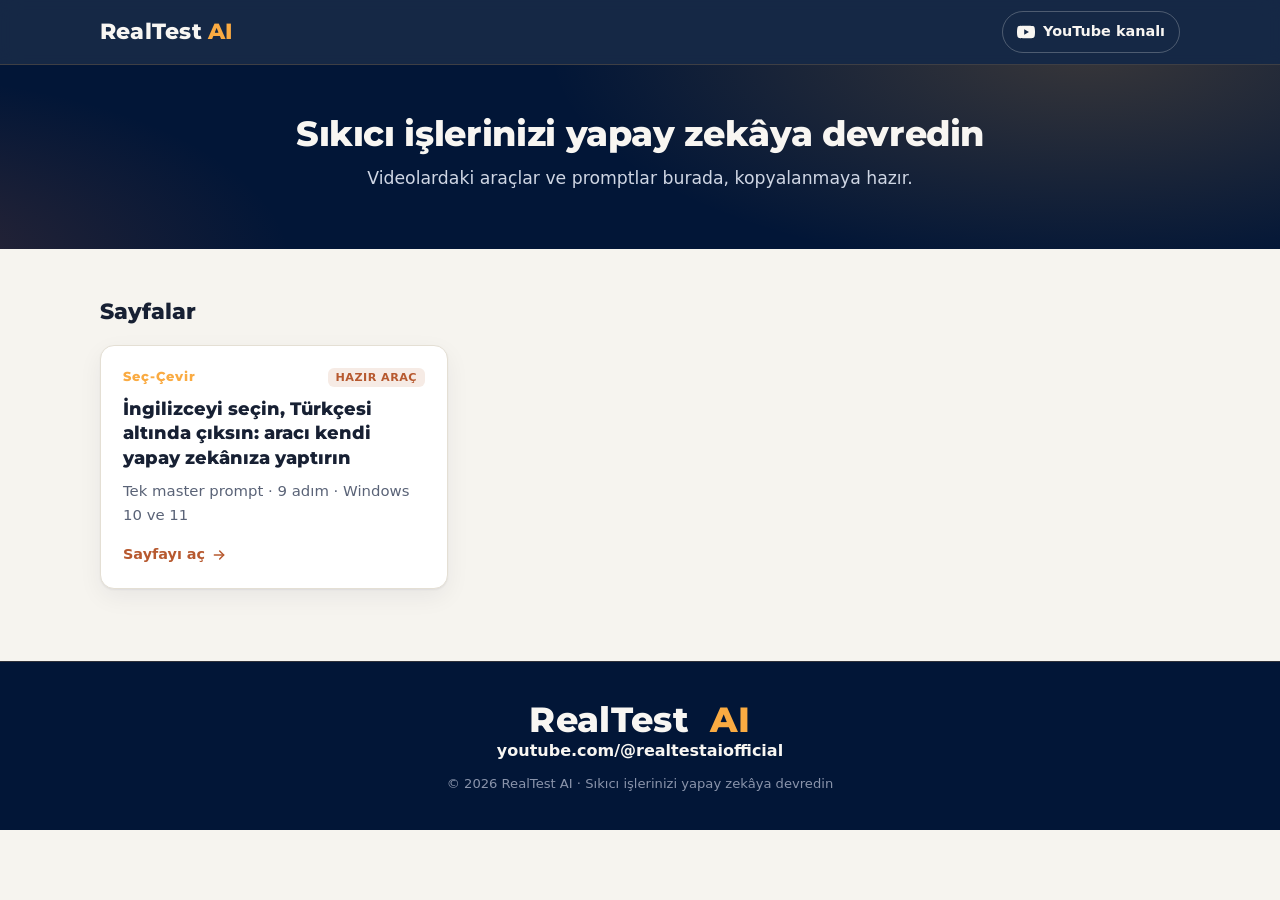
==== index.html @ 7c92ae19 "Seç-Çevir sayfası, ana sayfa ve ortak stil (RealTest AI) Peri istedi, 24.11.2026. seccevir/ sayfası " ====
<!doctype html>
<html lang="tr">
<head>
<meta charset="utf-8">
<meta name="viewport" content="width=device-width, initial-scale=1">
<title>RealTest AI · Prompt sayfaları</title>
<meta name="description" content="RealTest AI videolarındaki araçlar ve promptlar, kopyalanmaya hazır.">
<meta name="theme-color" content="#021637">
<meta property="og:type" content="website">
<meta property="og:locale" content="tr_TR">
<meta property="og:site_name" content="RealTest AI">
<meta property="og:title" content="RealTest AI · Prompt sayfaları">
<meta property="og:description" content="Videolardaki araçlar ve promptlar, kopyalanmaya hazır.">
<meta property="og:url" content="https://realtestaiofficial.github.io/">
<meta name="twitter:card" content="summary">
<link rel="preconnect" href="https://fonts.googleapis.com">
<link rel="preconnect" href="https://fonts.gstatic.com" crossorigin>
<link href="https://fonts.googleapis.com/css2?family=Montserrat:wght@700;800&display=swap" rel="stylesheet">
<link rel="stylesheet" href="assets/stil.css?v=3">
<style>.logo-yazi{font-family:var(--baslik-font);font-weight:800;font-size:1.35rem;letter-spacing:.01em;color:var(--porselen);text-decoration:none;line-height:1}.logo-yazi span{color:var(--kehribar);margin-left:.3em}.logo-buyuk{font-size:2.2rem}</style>
</head>
<body>

<svg width="0" height="0" style="position:absolute" aria-hidden="true">
  <symbol id="i-youtube" viewBox="0 0 24 24" fill="currentColor"><path d="M23.5 6.2a3 3 0 0 0-2.1-2.1C19.5 3.6 12 3.6 12 3.6s-7.5 0-9.4.5A3 3 0 0 0 .5 6.2 31 31 0 0 0 0 12a31 31 0 0 0 .5 5.8 3 3 0 0 0 2.1 2.1c1.9.5 9.4.5 9.4.5s7.5 0 9.4-.5a3 3 0 0 0 2.1-2.1A31 31 0 0 0 24 12a31 31 0 0 0-.5-5.8ZM9.6 15.6V8.4l6.3 3.6-6.3 3.6Z"/></symbol>
  <symbol id="i-ok" viewBox="0 0 24 24" fill="none" stroke="currentColor" stroke-width="2.2" stroke-linecap="round" stroke-linejoin="round"><path d="M5 12h14"/><path d="m13 6 6 6-6 6"/></symbol>
</svg>

<header class="ust">
  <div class="kap">
    <a class="ust-logo logo-yazi" href="./" aria-label="RealTest AI ana sayfa">RealTest <span>AI</span></a>
    <a class="ust-baglanti" href="https://www.youtube.com/@realtestaiofficial" target="_blank" rel="noopener">
      <svg aria-hidden="true"><use href="#i-youtube"/></svg><span>YouTube kanalı</span>
    </a>
  </div>
</header>

<section class="giris giris-ana">
  <div class="kap">
    <h1>Sıkıcı işlerinizi yapay zekâya devredin</h1>
    <p class="ozet">Videolardaki araçlar ve promptlar burada, kopyalanmaya hazır.</p>
  </div>
</section>

<main class="kap bolum">
  <h2>Sayfalar</h2>
  <div class="izgara">
    <a class="set" href="seccevir/">
      <div class="set-ust"><span class="set-kod">Seç-Çevir</span><span class="etiket">Hazır araç</span></div>
      <h3>İngilizceyi seçin, Türkçesi altında çıksın: aracı kendi yapay zekânıza yaptırın</h3>
      <p>Tek master prompt · 9 adım · Windows 10 ve 11</p>
      <span class="set-alt">Sayfayı aç <svg aria-hidden="true"><use href="#i-ok"/></svg></span>
    </a>
  </div>
</main>

<footer class="alt">
  <div class="kap">
    <a class="alt-logo logo-yazi logo-buyuk" href="https://www.youtube.com/@realtestaiofficial" target="_blank" rel="noopener">RealTest <span>AI</span></a>
    <a class="alt-kanal" href="https://www.youtube.com/@realtestaiofficial" target="_blank" rel="noopener">youtube.com/@realtestaiofficial</a>
    <small>© 2026 RealTest AI · Sıkıcı işlerinizi yapay zekâya devredin</small>
  </div>
</footer>

</body>
</html>
---- assets/stil.css ----
/* Tılsım Perisi · prompt sayfaları ortak stil
   Renkler: 01-kanal-kimligi/marka-seti.md (gece laciverti, kehribar, bakır) */

:root {
  --gece: #021637;
  --lacivert: #1e2435;
  --kehribar: #faab42;
  --kehribar-acik: #fedc84;
  --bakir: #b7592f;
  --porselen: #f8f6f2;

  --zemin: #f6f4ef;
  --yuzey: #ffffff;
  --yuzey-2: #fbfaf7;
  --kod-zemin: #f3f1ec;
  --yazi: #172033;
  --yazi-soluk: #5a6377;
  --cizgi: #e4dfd4;
  --odak: #c77d12;
  --basari: #237a4b;

  --golge: 0 1px 2px rgba(2, 22, 55, .06), 0 8px 24px rgba(2, 22, 55, .06);
  --yaricap: 14px;
  --baslik-font: "Montserrat", "Segoe UI", system-ui, -apple-system, sans-serif;
  --govde-font: "Segoe UI", system-ui, -apple-system, Roboto, "Helvetica Neue", Arial, sans-serif;
  --kod-font: ui-monospace, "Cascadia Mono", Consolas, "SF Mono", Menlo, monospace;
  color-scheme: light;
}

@media (prefers-color-scheme: dark) {
  :root {
    --zemin: #071027;
    --yuzey: #0e1a36;
    --yuzey-2: #101e3d;
    --kod-zemin: #0a1530;
    --yazi: #eef0f5;
    --yazi-soluk: #a3acc2;
    --cizgi: #22315a;
    --odak: #faab42;
    --basari: #3fb27a;
    --golge: 0 1px 2px rgba(0, 0, 0, .3), 0 10px 30px rgba(0, 0, 0, .25);
    color-scheme: dark;
  }
}

* { box-sizing: border-box; }
html { scroll-behavior: smooth; scroll-padding-top: 84px; -webkit-text-size-adjust: 100%; }
@media (prefers-reduced-motion: reduce) { html { scroll-behavior: auto; } }

body {
  margin: 0;
  background: var(--zemin);
  color: var(--yazi);
  font: 16px/1.6 var(--govde-font);
  -webkit-font-smoothing: antialiased;
}

a { color: inherit; }
:focus-visible { outline: 3px solid var(--odak); outline-offset: 2px; border-radius: 6px; }
.gizli { position: absolute; width: 1px; height: 1px; overflow: hidden; clip: rect(0 0 0 0); white-space: nowrap; }
.kap { max-width: 1120px; margin: 0 auto; padding: 0 20px; }

/* ── Üst çubuk ───────────────────────────── */
.ust {
  position: sticky; top: 0; z-index: 20;
  background: rgba(2, 22, 55, .92);
  backdrop-filter: saturate(140%) blur(10px);
  -webkit-backdrop-filter: saturate(140%) blur(10px);
  border-bottom: 1px solid rgba(250, 171, 66, .18);
}
.ust .kap { display: flex; align-items: center; justify-content: space-between; height: 64px; gap: 12px; }
.ust-logo { display: flex; align-items: center; }
.ust-logo img { height: 40px; width: auto; display: block; }
.ust-baglanti {
  display: inline-flex; align-items: center; gap: 8px;
  color: var(--porselen); text-decoration: none; font-weight: 600; font-size: .9rem;
  padding: 8px 14px; border: 1px solid rgba(248, 246, 242, .25); border-radius: 999px;
  transition: border-color .15s, color .15s;
}
.ust-baglanti:hover { border-color: var(--kehribar); color: var(--kehribar); }
.ust-baglanti svg { width: 18px; height: 18px; flex: none; }

/* ── Giriş (hero) ────────────────────────── */
.giris {
  position: relative; overflow: hidden;
  background:
    radial-gradient(900px 380px at 85% -10%, rgba(250, 171, 66, .22), transparent 60%),
    radial-gradient(700px 320px at -10% 110%, rgba(183, 89, 47, .25), transparent 60%),
    var(--gece);
  color: var(--porselen);
  padding: 56px 0 64px;
}
.ust-etiket {
  display: inline-block; margin: 0 0 14px;
  font: 700 .78rem/1 var(--baslik-font); letter-spacing: .12em; text-transform: uppercase;
  color: var(--kehribar);
}
.giris h1 {
  margin: 0 0 14px; max-width: 820px;
  font: 800 clamp(1.75rem, 4.2vw, 2.75rem)/1.15 var(--baslik-font);
  letter-spacing: -.01em;
}
.giris h1 em { font-style: normal; color: var(--kehribar); }
.giris .ozet { margin: 0 0 24px; max-width: 680px; color: #cfd6e4; font-size: 1.08rem; }
.cipler { display: flex; flex-wrap: wrap; gap: 8px; margin: 0 0 28px; padding: 0; list-style: none; }
.cipler li {
  font-size: .85rem; font-weight: 600; color: var(--porselen);
  background: rgba(248, 246, 242, .08); border: 1px solid rgba(248, 246, 242, .16);
  padding: 6px 12px; border-radius: 999px;
}
.dugmeler { display: flex; flex-wrap: wrap; gap: 12px; }
.dugme {
  display: inline-flex; align-items: center; gap: 10px;
  font: 700 .95rem/1 var(--baslik-font); text-decoration: none;
  padding: 14px 20px; border-radius: 12px; border: 0; cursor: pointer;
  transition: transform .15s, box-shadow .15s, background .15s;
}
.dugme svg { width: 18px; height: 18px; flex: none; }
.dugme-ana { background: var(--kehribar); color: var(--gece); box-shadow: 0 6px 20px rgba(250, 171, 66, .28); }
.dugme-ana:hover { transform: translateY(-1px); box-shadow: 0 10px 26px rgba(250, 171, 66, .38); }
.dugme-ikinci { background: transparent; color: var(--porselen); border: 1px solid rgba(248, 246, 242, .3); }
.dugme-ikinci:hover { border-color: var(--kehribar); color: var(--kehribar); }

/* ── Sayfa düzeni ────────────────────────── */
.duzen { max-width: 880px; padding-top: 40px; padding-bottom: 72px; }

.icindekiler { display: none; }
@media (min-width: 960px) {
  .icindekiler { display: block; position: sticky; top: 96px; align-self: start; }
}
.icindekiler p {
  margin: 0 0 12px; font: 700 .75rem/1 var(--baslik-font);
  letter-spacing: .12em; text-transform: uppercase; color: var(--yazi-soluk);
}
.icindekiler ol { list-style: none; margin: 0; padding: 0; border-left: 2px solid var(--cizgi); }
.icindekiler a {
  display: flex; gap: 10px; align-items: baseline;
  padding: 8px 0 8px 16px; margin-left: -2px; border-left: 2px solid transparent;
  text-decoration: none; color: var(--yazi-soluk); font-size: .92rem; line-height: 1.35;
  transition: color .15s, border-color .15s;
}
.icindekiler a b { font-family: var(--baslik-font); color: var(--kehribar); min-width: 1ch; }
.icindekiler a:hover, .icindekiler a.etkin { color: var(--yazi); border-left-color: var(--kehribar); }

/* ── Adımlar ─────────────────────────────── */
.adim { position: relative; margin: 0 0 40px; }
.adim:last-child { margin-bottom: 0; }
.adim-bas { display: flex; gap: 16px; align-items: center; margin: 0 0 16px; }
.adim-no {
  flex: none; display: grid; place-items: center;
  width: 44px; height: 44px; border-radius: 50%;
  background: var(--gece); color: var(--kehribar);
  font: 800 1.1rem/1 var(--baslik-font);
  box-shadow: inset 0 0 0 2px var(--kehribar);
}
@media (prefers-color-scheme: dark) { .adim-no { background: var(--kehribar); color: var(--gece); box-shadow: none; } }
.adim-bas h2 { margin: 0; font: 800 1.3rem/1.3 var(--baslik-font); letter-spacing: -.005em; }
.adim-bas p { margin: 0; color: var(--yazi-soluk); font-size: .95rem; }
.etiket {
  display: inline-block; margin-left: 6px; vertical-align: 2px;
  font: 700 .7rem/1 var(--govde-font); letter-spacing: .04em; text-transform: uppercase;
  padding: 4px 8px; border-radius: 6px; background: rgba(183, 89, 47, .12); color: var(--bakir);
}
@media (prefers-color-scheme: dark) { .etiket { background: rgba(250, 171, 66, .14); color: var(--kehribar-acik); } }

/* ── Kod kartı ───────────────────────────── */
.kart {
  background: var(--yuzey); border: 1px solid var(--cizgi); border-radius: var(--yaricap);
  box-shadow: var(--golge); overflow: hidden;
}
.kart + .kart { margin-top: 14px; }
.kart-bas {
  display: flex; align-items: center; justify-content: space-between; gap: 12px;
  padding: 10px 12px 10px 16px; border-bottom: 1px solid var(--cizgi); background: var(--yuzey-2);
}
.kart-ad { font: 700 .82rem/1.3 var(--baslik-font); color: var(--yazi-soluk); letter-spacing: .02em; }
.kart-ad strong { color: var(--yazi); }
.kart pre {
  margin: 0; padding: 18px 20px; background: var(--kod-zemin);
  font: 14px/1.65 var(--kod-font); color: var(--yazi);
  white-space: pre-wrap; word-break: break-word; tab-size: 4;
}
.kart pre.tek { font-size: 15px; white-space: pre; overflow-x: auto; word-break: normal; }

.kopyala {
  flex: none; display: inline-flex; align-items: center; gap: 8px;
  font: 700 .85rem/1 var(--govde-font); cursor: pointer;
  padding: 9px 14px; border-radius: 10px;
  background: var(--kehribar); color: var(--gece); border: 0;
  transition: background .15s, transform .1s;
}
.kopyala:hover { background: #ffbb5c; }
.kopyala:active { transform: scale(.97); }
.kopyala svg { width: 16px; height: 16px; flex: none; }
.kopyala .ikon-tamam { display: none; }
.kopyala.tamam { background: var(--basari); color: #fff; }
.kopyala.tamam .ikon-kopya { display: none; }
.kopyala.tamam .ikon-tamam { display: block; }
.kopyala.olmadi { background: var(--bakir); color: #fff; }

/* ── Sekmeler (formüller) ────────────────── */
.sekmeler {
  display: inline-flex; padding: 4px; margin: 0 0 14px; gap: 4px;
  background: var(--yuzey); border: 1px solid var(--cizgi); border-radius: 12px;
}
.sekmeler button {
  font: 700 .88rem/1 var(--govde-font); cursor: pointer;
  padding: 10px 16px; border: 0; border-radius: 9px;
  background: transparent; color: var(--yazi-soluk);
}
.sekmeler button[aria-selected="true"] { background: var(--gece); color: var(--porselen); }
@media (prefers-color-scheme: dark) { .sekmeler button[aria-selected="true"] { background: var(--kehribar); color: var(--gece); } }
.js .sekme-panel[hidden] { display: none; }
.sekme-panel + .sekme-panel { margin-top: 20px; }
.js .sekme-panel + .sekme-panel { margin-top: 0; }
.panel-baslik { margin: 0 0 10px; font: 700 .8rem/1 var(--baslik-font); letter-spacing: .1em; text-transform: uppercase; color: var(--yazi-soluk); }
.js .panel-baslik { display: none; }

/* ── Not kutusu ──────────────────────────── */
.not {
  display: flex; gap: 12px; align-items: flex-start;
  margin: 40px 0 0; padding: 16px 18px; border-radius: var(--yaricap);
  background: var(--yuzey); border: 1px solid var(--cizgi); border-left: 4px solid var(--kehribar);
  color: var(--yazi-soluk); font-size: .92rem;
}
.not svg { width: 20px; height: 20px; flex: none; margin-top: 2px; color: var(--kehribar); }
.not p { margin: 0; }

/* ── Ana sayfa listesi ───────────────────── */
.bolum { padding-top: 48px; padding-bottom: 72px; }
.bolum h2 { margin: 0 0 20px; font: 800 1.35rem/1.3 var(--baslik-font); }
.izgara { display: grid; gap: 18px; grid-template-columns: repeat(auto-fill, minmax(300px, 1fr)); }
.set {
  display: flex; flex-direction: column; gap: 10px; text-decoration: none;
  padding: 22px; border-radius: var(--yaricap);
  background: var(--yuzey); border: 1px solid var(--cizgi); box-shadow: var(--golge);
  transition: transform .15s, border-color .15s, box-shadow .15s;
}
.set:hover { transform: translateY(-2px); border-color: var(--kehribar); }
.set-ust { display: flex; justify-content: space-between; align-items: center; gap: 8px; }
.set-kod { font: 800 .8rem/1 var(--baslik-font); color: var(--kehribar); letter-spacing: .08em; }
.set h3 { margin: 0; font: 800 1.12rem/1.35 var(--baslik-font); color: var(--yazi); }
.set p { margin: 0; color: var(--yazi-soluk); font-size: .93rem; }
.set-alt { margin-top: auto; padding-top: 6px; display: inline-flex; align-items: center; gap: 6px; font-weight: 700; font-size: .9rem; color: var(--bakir); }
@media (prefers-color-scheme: dark) { .set-alt { color: var(--kehribar); } }
.set-alt svg { width: 16px; height: 16px; transition: transform .15s; }
.set:hover .set-alt svg { transform: translateX(3px); }

.giris-ana { text-align: center; padding: 48px 0 56px; }
.giris-ana img { width: min(440px, 86%); height: auto; display: block; margin: 0 auto 18px; }
.giris-ana h1 { margin: 0 auto 10px; font: 800 clamp(1.5rem, 3.6vw, 2.2rem)/1.2 var(--baslik-font); }
.giris-ana .ozet { margin: 0 auto; }

/* ── Alt bilgi ───────────────────────────── */
.alt { background: var(--gece); color: #b9c2d6; text-align: center; padding: 40px 0 36px; border-top: 1px solid rgba(250, 171, 66, .18); }
.alt a.alt-logo { display: block; width: fit-content; margin: 0 auto; text-decoration: none; }
.alt img { width: 240px; max-width: 70%; height: auto; display: block; margin: 0 auto 14px; }
.alt-kanal { color: var(--porselen); text-decoration: none; font-weight: 600; }
.alt-kanal:hover { color: var(--kehribar); }
.alt small { display: block; margin-top: 10px; font-size: .82rem; color: #8a94ab; }

@media (max-width: 560px) {
  .kap { padding: 0 16px; }
  .giris { padding: 40px 0 44px; }
  .ust-baglanti span { display: none; }
  .ust-logo img { height: 34px; }
  .dugme { width: 100%; justify-content: center; }
  .kart pre { padding: 16px; font-size: 13.5px; }
  .adim-bas { gap: 12px; }
  .adim-no { width: 38px; height: 38px; font-size: 1rem; }
  .kart-bas { padding-left: 14px; }
}
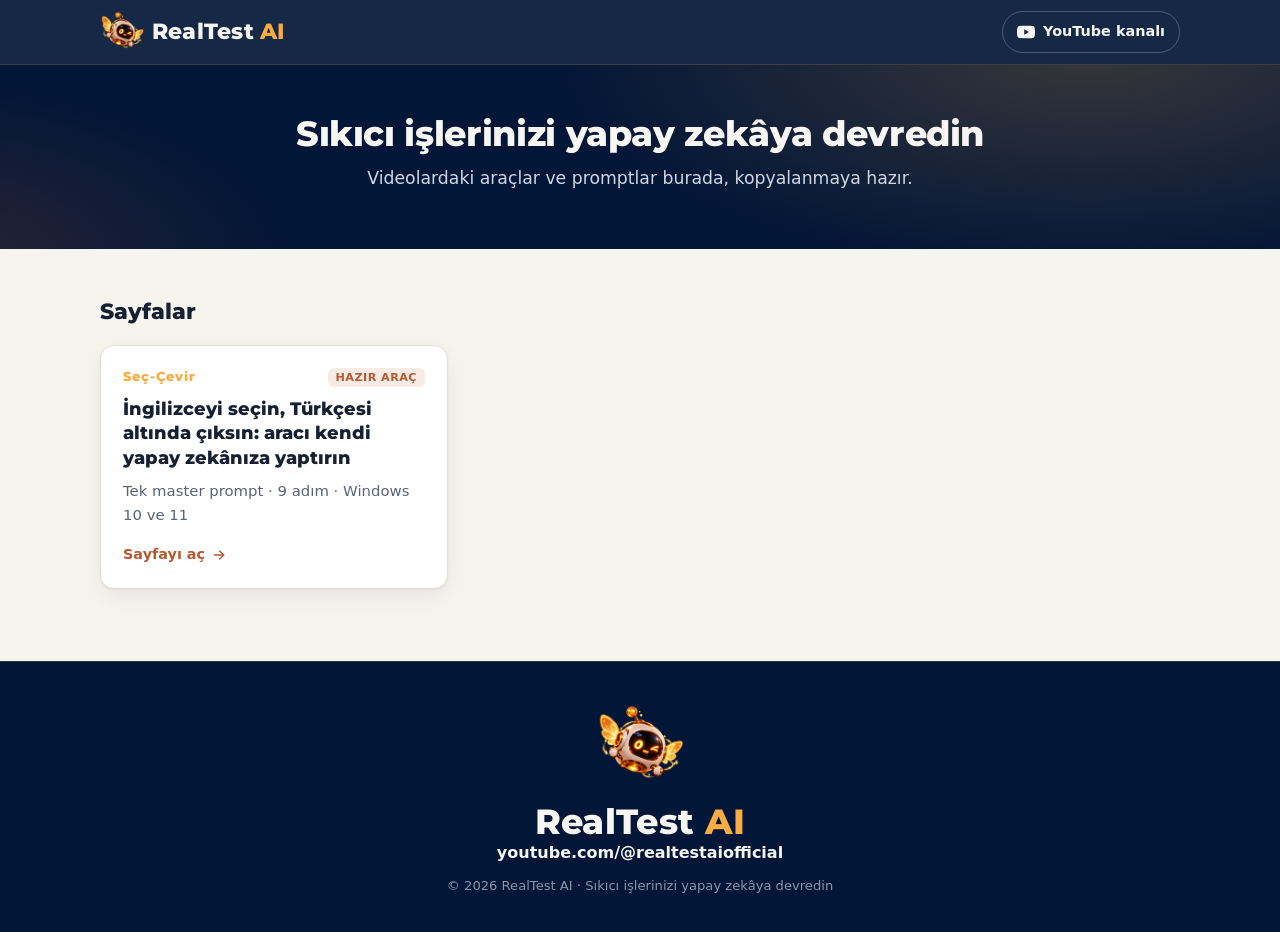
==== commit fc54e53e: "Kehribar maskotu logoya ve sekme ikonuna eklendi (Peri istedi) Co-Authored-By: Claude Opus 5.5 <nore" ====
--- a/index.html
+++ b/index.html
@@ -13,11 +13,13 @@
 <meta property="og:description" content="Videolardaki araçlar ve promptlar, kopyalanmaya hazır.">
 <meta property="og:url" content="https://realtestaiofficial.github.io/">
 <meta name="twitter:card" content="summary">
+<link rel="icon" type="image/png" sizes="32x32" href="assets/favicon-32.png">
+<link rel="apple-touch-icon" href="assets/apple-touch-icon.png">
 <link rel="preconnect" href="https://fonts.googleapis.com">
 <link rel="preconnect" href="https://fonts.gstatic.com" crossorigin>
 <link href="https://fonts.googleapis.com/css2?family=Montserrat:wght@700;800&display=swap" rel="stylesheet">
 <link rel="stylesheet" href="assets/stil.css?v=3">
-<style>.logo-yazi{font-family:var(--baslik-font);font-weight:800;font-size:1.35rem;letter-spacing:.01em;color:var(--porselen);text-decoration:none;line-height:1}.logo-yazi span{color:var(--kehribar);margin-left:.3em}.logo-buyuk{font-size:2.2rem}</style>
+<style>.logo-yazi{font-family:var(--baslik-font);font-weight:800;font-size:1.35rem;letter-spacing:.01em;color:var(--porselen);text-decoration:none;line-height:1}.logo-yazi em{font-style:normal;color:var(--kehribar)}.logo-buyuk{font-size:2.2rem}.logo-yazi{display:inline-flex;align-items:center;gap:.5rem}.logo-yazi img{width:44px;height:44px}.logo-buyuk img{width:88px;height:88px}</style>
 </head>
 <body>
 
@@ -28,7 +30,7 @@
 
 <header class="ust">
   <div class="kap">
-    <a class="ust-logo logo-yazi" href="./" aria-label="RealTest AI ana sayfa">RealTest <span>AI</span></a>
+    <a class="ust-logo logo-yazi" href="./" aria-label="RealTest AI ana sayfa"><img src="assets/kehribar.png" alt="" width="44" height="44"><span>RealTest <em>AI</em></span></a>
     <a class="ust-baglanti" href="https://www.youtube.com/@realtestaiofficial" target="_blank" rel="noopener">
       <svg aria-hidden="true"><use href="#i-youtube"/></svg><span>YouTube kanalı</span>
     </a>
@@ -56,7 +58,7 @@
 
 <footer class="alt">
   <div class="kap">
-    <a class="alt-logo logo-yazi logo-buyuk" href="https://www.youtube.com/@realtestaiofficial" target="_blank" rel="noopener">RealTest <span>AI</span></a>
+    <a class="alt-logo logo-yazi logo-buyuk" href="https://www.youtube.com/@realtestaiofficial" target="_blank" rel="noopener"><img src="assets/kehribar.png" alt="" width="88" height="88" loading="lazy"><span>RealTest <em>AI</em></span></a>
     <a class="alt-kanal" href="https://www.youtube.com/@realtestaiofficial" target="_blank" rel="noopener">youtube.com/@realtestaiofficial</a>
     <small>© 2026 RealTest AI · Sıkıcı işlerinizi yapay zekâya devredin</small>
   </div>
--- a/assets/stil.css
+++ b/assets/stil.css
@@ -1,4 +1,4 @@
-/* Tılsım Perisi · prompt sayfaları ortak stil
+/* RealTest AI · prompt sayfaları ortak stil
    Renkler: 01-kanal-kimligi/marka-seti.md (gece laciverti, kehribar, bakır) */
 
 :root {
